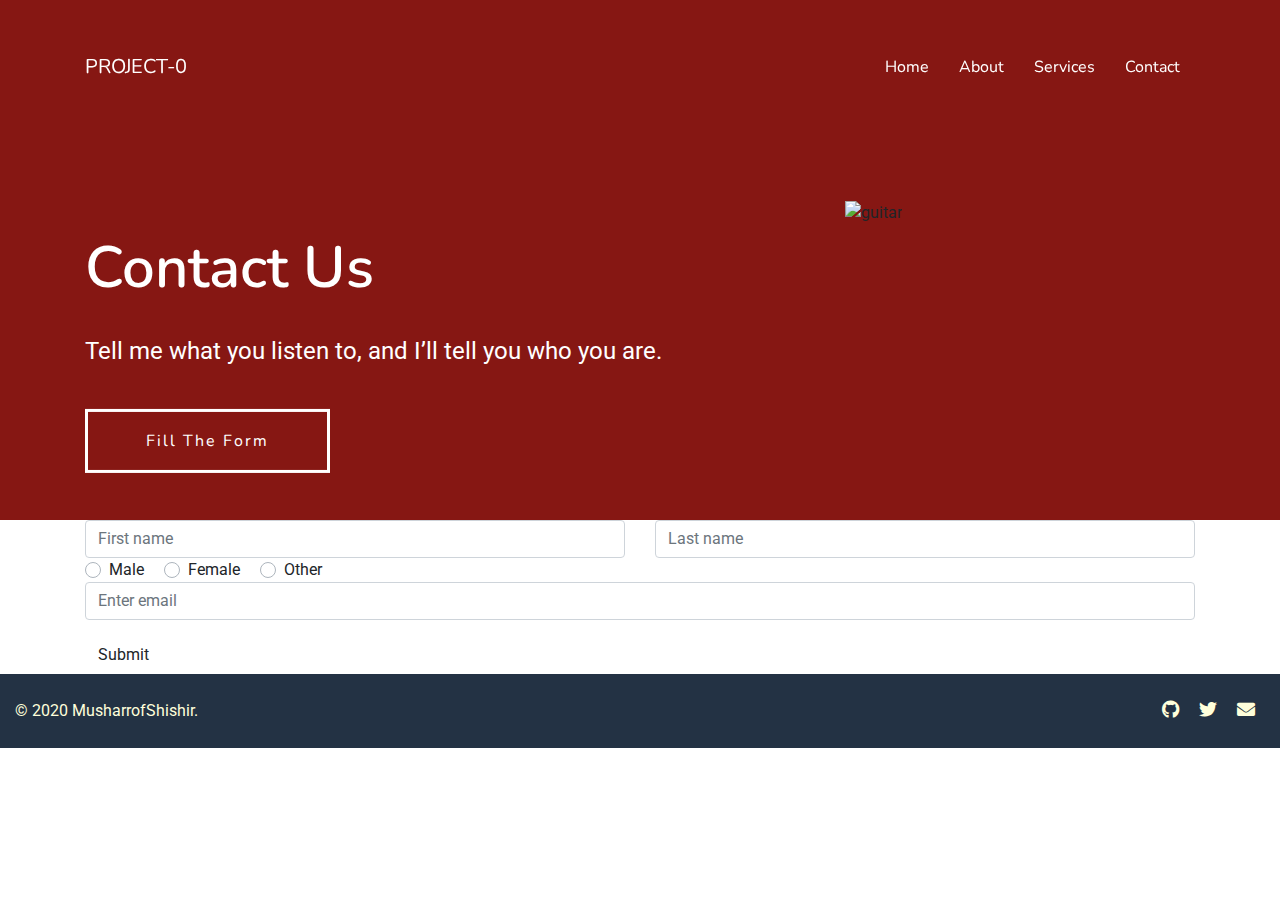
==== contact.html @ 7a2568e7 "updated file,includes a form" ====
<!DOCTYPE html>
<html lang="en">

<head>
    <meta charset="UTF-8">
    <meta name="viewport" content="width=device-width, initial-scale=1.0">
    <meta http-equiv="X-UA-Compatible" content="ie=edge">
    <title>Project0</title>
    <!-- Bootstrap CSS -->
    <link rel="stylesheet" href="assets/plugins/css/bootstrap.min.css">
    <!-- Fontawesome -->
    <link rel="stylesheet" href="assets/plugins/css/fontawesome.min.css">
    <link rel="stylesheet" href="assets/css/all.min.css">
    <!-- Fonts -->
    <link
        href="https://fonts.googleapis.com/css2?family=Roboto:ital,wght@0,100;0,300;0,400;0,500;0,700;0,900;1,100;1,300;1,400;1,500;1,700;1,900&display=swap"
        rel="stylesheet">
    <link
        href="https://fonts.googleapis.com/css2?family=Nunito:ital,wght@0,200;0,300;0,400;0,600;0,700;0,800;0,900;1,200;1,300;1,400;1,600;1,700;1,800;1,900&display=swap"
        rel="stylesheet">
    <!-- Custom CSS -->
    <link rel="stylesheet" href="assets/css/style.css">
</head>

<body>
    <header>
        <nav class="navbar navbar-expand-lg navbar-light fixed-top custom-navbar">
            <div class="container">
                <a class="navbar-brand" href="#">PROJECT-0</a>
                <button class="navbar-toggler" type="button" data-toggle="collapse"
                    data-target="#navbarSupportedContent" aria-controls="navbarSupportedContent" aria-expanded="false"
                    aria-label="Toggle navigation">
                    <span class="navbar-toggler-icon"></span>
                </button>
                <div class="collapse navbar-collapse" id="navbarSupportedContent">
                    <ul class="navbar-nav ml-auto">
                        <li class="nav-item active">
                            <a class="nav-link" href="index.html">Home <span class="sr-only">(current)</span></a>
                        </li>
                        <li class="nav-item">
                            <a class="nav-link" href="about.html">About</a>
                        </li>
                        <li class="nav-item">
                            <a class="nav-link" href="services.html">Services</a>
                        </li>
                        <li class="nav-item">
                            <a class="nav-link" href="contact.html">Contact</a>
                        </li>
                    </ul>
                </div>
            </div>
        </nav>
    </header>
    <section class="header-wrapper" id="contact-header">
        <div class="header-wrap">
            <div class="container">
                <div class="row">
                    <div class="col-md-7 col-sm-6">
                        <div class="header-content">
                            <div class="section-header">
                                <h2>Contact Us</h2>
                                <p>Tell me what you listen to, and I’ll tell you who you are.</p>
                                <a href="#contactForm" class="custom-btn">Fill The Form</a>
                            </div>
                        </div>
                    </div>
                    <div class="col-md-4 col-sm-6 ml-auto">
                        <div class="img-content">
                            <img src="assets/images/p6.jpg" alt="guitar" class="img-fluid">
                        </div>
                    </div>
                </div>
            </div>
        </div>
    </section>
    <section class="contact-wrapper">
        <div class="contact-wrap">
            <div class="container">
                <div class="row">
                    <div class="col-md-12">
                        <div id="contactForm" class="contact-form">
                            <form action="">
                                <div class="row">
                                    <div class="col">
                                        <input type="text" class="form-control" placeholder="First name">
                                    </div>
                                    <div class="col">
                                        <input type="text" class="form-control" placeholder="Last name">
                                    </div>
                                </div>
                                <div class="custom-control custom-radio custom-control-inline">
                                    <input type="radio" id="customRadioInline1" name="customRadioInline1"
                                        class="custom-control-input">
                                    <label class="custom-control-label" for="customRadioInline1">Male</label>
                                </div>
                                <div class="custom-control custom-radio custom-control-inline">
                                    <input type="radio" id="customRadioInline2" name="customRadioInline1"
                                        class="custom-control-input">
                                    <label class="custom-control-label" for="customRadioInline2">Female</label>
                                </div>
                                <div class="custom-control custom-radio custom-control-inline">
                                    <input type="radio" id="customRadioInline3" name="customRadioInline1"
                                        class="custom-control-input">
                                    <label class="custom-control-label" for="customRadioInline3">Other</label>
                                </div>
                                <div class="form-group">
                                    <input type="email" class="form-control" id="exampleInputEmail1"
                                        aria-describedby="emailHelp" placeholder="Enter email">
                                </div>
                                <button type="submit" class="btn custom-btn2">Submit</button>
                            </form>

                        </div>
                    </div>
                </div>
            </div>
        </div>
    </section>
    <footer>
        <div class="footer-wrap">
            <div class="container-fluid">
                <div class="row">
                    <div class="col-md-6">
                        <div class="footer-content">
                            <div class="copyright">
                                <p>&copy; 2020 MusharrofShishir.</p>
                            </div>
                        </div>
                    </div>
                    <div class="col-md-6">
                        <div class="footer-content">
                            <div class="social">
                                <ul>
                                    <li> <a target="_blank" href="https://github.com/musharrofshishir"
                                            class="fab fa-github"></a> </li>
                                    <li> <a target="_blank" href="https://twitter.com/MusharrofShish1"
                                            class="fab fa-twitter"></a> </li>
                                    <li> <a target="_blank" href="mailto:musharrofshishir@gmail.com"
                                            class="fa fa-envelope"></a> </li>
                                </ul>
                            </div>
                        </div>
                    </div>
                </div>
            </div>
        </div>
    </footer>
    <!-- jQuery -->
    <script src="assets/plugins/js/jquery-3.4.0.min.js"></script>
    <!-- Bootstrap -->
    <script src="assets/plugins/js/bootstrap.bundle.min.js"></script>
    <!-- Fontawesome -->
    <script src="assets/plugins/js/fontawesome.min.js"></script>
    <!-- Custom JS -->
    <script src="assets/js/custom.js"></script>
</body>

</html>
---- assets/css/style.css ----
* {
  padding: 0;
  margin: 0;
}

body {
  height: 100%;
}

.custom-navbar {
  padding-top: 40px;
  padding-bottom: 20px;
}

.custom-navbar .navbar-brand, .custom-navbar .nav-link {
  color: #ffffff !important;
  font-family: "Nunito", sans-serif;
}

.custom-navbar .nav-link {
  padding: 15px !important;
  -webkit-transition: .2s all;
  transition: .2s all;
}

.custom-navbar .nav-link:hover {
  background-color: #ffffff;
  color: black !important;
  -webkit-transition-timing-function: linear;
          transition-timing-function: linear;
}

@media (max-width: 575px) {
  .custom-navbar .nav-link {
    color: #ffffff;
  }
  .custom-navbar .navbar-toggler {
    padding: .45rem .65rem;
    font-size: 1.25rem;
    line-height: 1;
    background-color: #ffffff;
    border: 1px solid #ffffff;
    border-radius: .25rem;
    outline: none;
  }
  .custom-navbar .navbar-nav {
    text-align: center;
    background-color: #650804;
    margin-top: 20px;
  }
}

.section-header h2 {
  font-family: "Nunito", sans-serif;
  font-size: 58px;
  font-weight: 600;
  color: #ffffff;
  margin-bottom: 30px;
}

.section-header p {
  font-family: "Roboto", sans-serif;
  font-size: 24px;
  font-weight: 400;
  color: #ffffff;
  margin-bottom: 60px;
}

@media (max-width: 575px) {
  .section-header h2 {
    font-size: 38px;
  }
  .section-header p {
    font-size: 18px;
  }
}

.custom-btn {
  text-decoration: none;
  color: #ffffff;
  letter-spacing: 2px;
  border: 3px solid #ffffff;
  padding: 18px 58px;
  font-family: "Nunito", sans-serif;
  -webkit-transition: .2s all;
  transition: .2s all;
}

.custom-btn:hover {
  color: black;
  text-decoration: none;
  background-color: #ffffff;
  -webkit-transition-timing-function: ease-in-out;
          transition-timing-function: ease-in-out;
}

@media (max-width: 575px) {
  .custom-btn {
    padding: 16px 44px;
  }
}

.header-wrapper {
  padding: 100px 0;
  padding-top: 200px;
  background-color: #861713;
}

.header-wrapper .header-wrap .header-content {
  -webkit-transform: translateY(calc( 100% - 85%));
          transform: translateY(calc( 100% - 85%));
}

@media (max-width: 575px) {
  .header-wrapper {
    padding-top: 120px;
  }
  .header-wrapper .img-content {
    margin-top: 120px;
  }
}

.second-wrapper {
  background-color: black;
  padding: 200px 0;
  padding-top: 200px;
}

.second-wrapper .second-wrap .second-content {
  -webkit-transform: translateY(calc( 100% - 85%));
          transform: translateY(calc( 100% - 85%));
}

@media (max-width: 575px) {
  .second-wrapper {
    padding-top: 120px;
  }
}

.third-wrapper {
  padding: 100px 0;
  padding-top: 200px;
  background-color: #321d23;
}

.third-wrapper .third-wrap .third-content {
  -webkit-transform: translateY(calc( 100% - 85%));
          transform: translateY(calc( 100% - 85%));
}

@media (max-width: 575px) {
  .third-wrapper {
    padding-top: 120px;
  }
  .third-wrapper .img-content {
    margin-top: 120px;
  }
}

footer {
  padding: 25px 0;
  background-color: #233244;
  color: #ffffdb;
}

footer .copyright p {
  font-family: "Roboto", sans-serif;
  margin: 0;
}

footer .footer-content .social {
  display: -webkit-box;
  display: -ms-flexbox;
  display: flex;
  place-content: flex-end;
}

footer .footer-content .social ul {
  display: -webkit-inline-box;
  display: -ms-inline-flexbox;
  display: inline-flex;
  margin: 0;
}

footer .footer-content .social ul li {
  list-style-type: none;
  padding: 0 10px;
}

footer .footer-content .social ul li a {
  text-decoration: none;
  font-size: 18px;
  color: #ffffdb !important;
  -webkit-transition: .2s all;
  transition: .2s all;
}

footer .footer-content .social ul li a:hover {
  color: #ffffff !important;
  -webkit-transition-timing-function: linear;
          transition-timing-function: linear;
}
/*# sourceMappingURL=style.css.map */
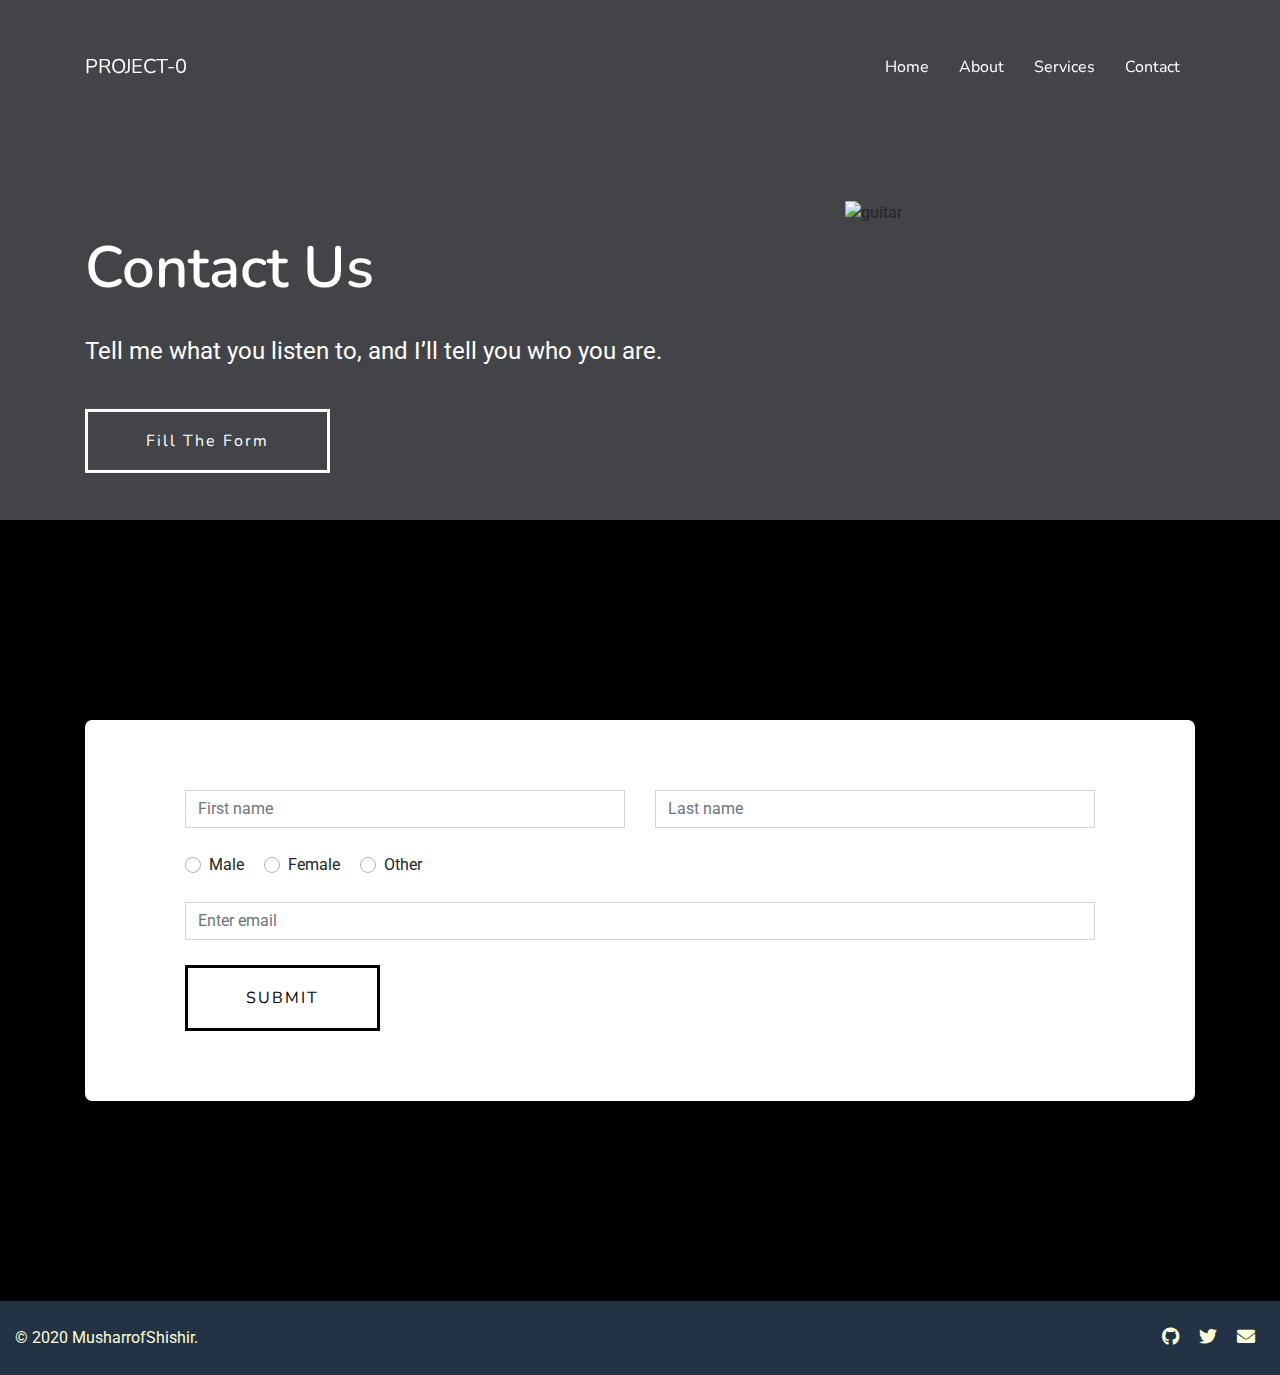
==== commit ad278d99: "Update contact.html" ====
--- a/contact.html
+++ b/contact.html
@@ -26,7 +26,7 @@
     <header>
         <nav class="navbar navbar-expand-lg navbar-light fixed-top custom-navbar">
             <div class="container">
-                <a class="navbar-brand" href="#">PROJECT-0</a>
+                <a class="navbar-brand" href="index.html">PROJECT-0</a>
                 <button class="navbar-toggler" type="button" data-toggle="collapse"
                     data-target="#navbarSupportedContent" aria-controls="navbarSupportedContent" aria-expanded="false"
                     aria-label="Toggle navigation">
@@ -107,7 +107,7 @@
                                     <input type="email" class="form-control" id="exampleInputEmail1"
                                         aria-describedby="emailHelp" placeholder="Enter email">
                                 </div>
-                                <button type="submit" class="btn custom-btn2">Submit</button>
+                                <button type="submit" class="btn custom-btn2">SUBMIT</button>
                             </form>
 
                         </div>
--- a/assets/css/style.css
+++ b/assets/css/style.css
@@ -5,6 +5,10 @@
 
 body {
   height: 100%;
+}
+
+html {
+  scroll-behavior: smooth;
 }
 
 .custom-navbar {
@@ -75,7 +79,7 @@
   }
 }
 
-.custom-btn {
+.custom-btn, .custom-btn2 {
   text-decoration: none;
   color: #ffffff;
   letter-spacing: 2px;
@@ -86,7 +90,7 @@
   transition: .2s all;
 }
 
-.custom-btn:hover {
+.custom-btn:hover, .custom-btn2:hover {
   color: black;
   text-decoration: none;
   background-color: #ffffff;
@@ -95,7 +99,7 @@
 }
 
 @media (max-width: 575px) {
-  .custom-btn {
+  .custom-btn, .custom-btn2 {
     padding: 16px 44px;
   }
 }
@@ -120,19 +124,19 @@
   }
 }
 
-.second-wrapper {
+.second-wrapper, .contact-wrapper {
   background-color: black;
   padding: 200px 0;
   padding-top: 200px;
 }
 
-.second-wrapper .second-wrap .second-content {
+.second-wrapper .second-wrap .second-content, .contact-wrapper .second-wrap .second-content {
   -webkit-transform: translateY(calc( 100% - 85%));
           transform: translateY(calc( 100% - 85%));
 }
 
 @media (max-width: 575px) {
-  .second-wrapper {
+  .second-wrapper, .contact-wrapper {
     padding-top: 120px;
   }
 }
@@ -200,4 +204,106 @@
   -webkit-transition-timing-function: linear;
           transition-timing-function: linear;
 }
+
+#about-header {
+  background-color: #ef8ad2;
+}
+
+#service-header {
+  background-color: #071012;
+}
+
+#service-header .service-table table {
+  color: #ffffff;
+  width: 100%;
+  border-collapse: separate;
+}
+
+#service-header .service-table table tr {
+  font-family: "Roboto", sans-serif;
+}
+
+#service-header .service-table table tr th {
+  font-family: "Nunito", sans-serif;
+  font-size: 24px;
+  padding: 10px 0;
+}
+
+#service-header .service-table table tr td {
+  margin: 10px 0;
+  padding: 5px;
+}
+
+#service-header .service-table table tr:nth-child(even) {
+  background-color: #4d4b4b3b;
+}
+
+.custom-btn2 {
+  color: #060505;
+  border: 3px solid #000000;
+  border-radius: 0;
+}
+
+.custom-btn2:hover {
+  color: #ffffff;
+  text-decoration: none;
+  background-color: black;
+  -webkit-transition-timing-function: ease-in-out;
+          transition-timing-function: ease-in-out;
+}
+
+#contact-header {
+  background-color: #434447;
+}
+
+.contact-wrapper .contact-wrap .contact-form form {
+  background-color: #ffffff;
+  border-radius: 7px;
+  padding: 70px 100px;
+}
+
+.contact-wrapper .contact-wrap .contact-form form input[type="text"], .contact-wrapper .contact-wrap .contact-form form input[type="email"] {
+  border-radius: 0px;
+  margin-bottom: 25px;
+}
+
+.contact-wrapper .contact-wrap .contact-form form input[type="text"]::-webkit-input-placeholder, .contact-wrapper .contact-wrap .contact-form form input[type="email"]::-webkit-input-placeholder {
+  font-family: "Roboto", sans-serif;
+}
+
+.contact-wrapper .contact-wrap .contact-form form input[type="text"]:-ms-input-placeholder, .contact-wrapper .contact-wrap .contact-form form input[type="email"]:-ms-input-placeholder {
+  font-family: "Roboto", sans-serif;
+}
+
+.contact-wrapper .contact-wrap .contact-form form input[type="text"]::-ms-input-placeholder, .contact-wrapper .contact-wrap .contact-form form input[type="email"]::-ms-input-placeholder {
+  font-family: "Roboto", sans-serif;
+}
+
+.contact-wrapper .contact-wrap .contact-form form input[type="text"]::placeholder, .contact-wrapper .contact-wrap .contact-form form input[type="email"]::placeholder {
+  font-family: "Roboto", sans-serif;
+}
+
+.contact-wrapper .contact-wrap .contact-form form input[type="text"]:focus, .contact-wrapper .contact-wrap .contact-form form input:focus[type="email"] {
+  border-color: #40fa57;
+  -webkit-box-shadow: none;
+          box-shadow: none;
+  outline: none;
+}
+
+.contact-wrapper .contact-wrap .contact-form form label {
+  font-family: "Roboto", sans-serif;
+}
+
+.contact-wrapper .contact-wrap .contact-form form input[type="email"] {
+  margin-top: 25px;
+}
+
+.contact-wrapper .contact-wrap .contact-form form .custom-control-input:checked ~ .custom-control-label::before {
+  color: #fff;
+  border-color: #4bff72;
+  background-color: #40ff57;
+  -webkit-box-shadow: none;
+          box-shadow: none;
+  outline: none;
+}
 /*# sourceMappingURL=style.css.map */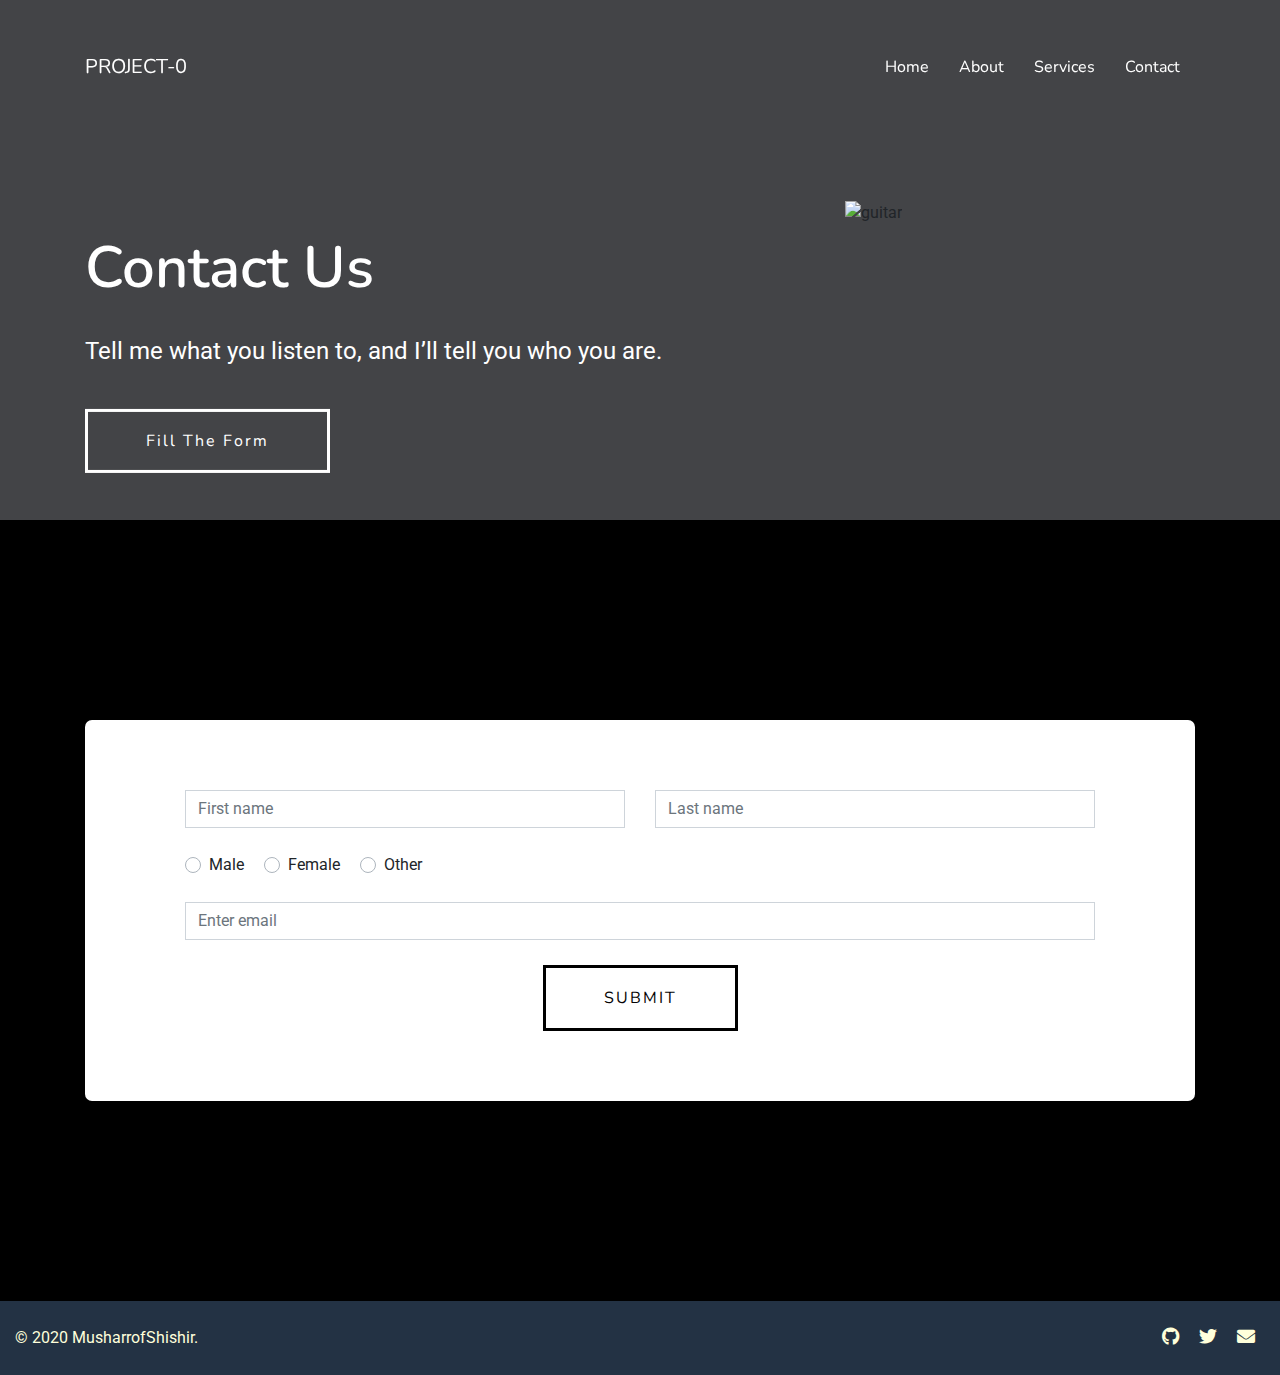
==== commit 59104b7a: "updated" ====
--- a/contact.html
+++ b/contact.html
@@ -60,7 +60,9 @@
                             <div class="section-header">
                                 <h2>Contact Us</h2>
                                 <p>Tell me what you listen to, and I’ll tell you who you are.</p>
-                                <a href="#contactForm" class="custom-btn">Fill The Form</a>
+                                <div class="buttonn">
+                                    <a href="#contactForm" class="custom-btn">Fill The Form</a>
+                                </div>
                             </div>
                         </div>
                     </div>
@@ -107,7 +109,9 @@
                                     <input type="email" class="form-control" id="exampleInputEmail1"
                                         aria-describedby="emailHelp" placeholder="Enter email">
                                 </div>
-                                <button type="submit" class="btn custom-btn2">SUBMIT</button>
+                                <div class="buttonn">
+                                    <button type="submit" class="btn custom-btn2">SUBMIT</button>
+                                </div>
                             </form>
 
                         </div>
--- a/assets/css/style.css
+++ b/assets/css/style.css
@@ -49,7 +49,7 @@
   }
   .custom-navbar .navbar-nav {
     text-align: center;
-    background-color: #650804;
+    background-color: #233244;
     margin-top: 20px;
   }
 }
@@ -71,11 +71,22 @@
 }
 
 @media (max-width: 575px) {
+  .section-header {
+    margin-bottom: 50px;
+  }
   .section-header h2 {
-    font-size: 38px;
+    font-size: 36px;
+    text-align: center;
   }
   .section-header p {
-    font-size: 18px;
+    font-size: 16px;
+    text-align: center;
+  }
+}
+
+@media (max-width: 575px) {
+  .buttonn {
+    text-align: center;
   }
 }
 
@@ -117,10 +128,10 @@
 
 @media (max-width: 575px) {
   .header-wrapper {
-    padding-top: 120px;
+    padding-top: 100px;
   }
   .header-wrapper .img-content {
-    margin-top: 120px;
+    margin-top: 80px;
   }
 }
 
@@ -137,7 +148,11 @@
 
 @media (max-width: 575px) {
   .second-wrapper, .contact-wrapper {
-    padding-top: 120px;
+    padding-top: 100px;
+    padding-bottom: 100px;
+  }
+  .second-wrapper .img-content, .contact-wrapper .img-content {
+    margin-bottom: 80px;
   }
 }
 
@@ -154,10 +169,10 @@
 
 @media (max-width: 575px) {
   .third-wrapper {
-    padding-top: 120px;
+    padding-top: 60px;
   }
   .third-wrapper .img-content {
-    margin-top: 120px;
+    margin-top: 100px;
   }
 }
 
@@ -205,8 +220,24 @@
           transition-timing-function: linear;
 }
 
+@media (max-width: 575px) {
+  footer .footer-content {
+    text-align: center;
+  }
+  footer .footer-content .social {
+    place-content: center;
+    margin-top: 15px;
+  }
+}
+
 #about-header {
   background-color: #ef8ad2;
+}
+
+@media (max-width: 575px) {
+  #about-header .img-content {
+    margin-top: 40px;
+  }
 }
 
 #service-header {
@@ -236,6 +267,12 @@
 
 #service-header .service-table table tr:nth-child(even) {
   background-color: #4d4b4b3b;
+}
+
+@media (max-width: 575px) {
+  #service-header .service-table {
+    margin-bottom: 80px;
+  }
 }
 
 .custom-btn2 {
@@ -306,4 +343,11 @@
           box-shadow: none;
   outline: none;
 }
+
+.contact-wrapper .contact-wrap .contact-form form .buttonn {
+  display: -webkit-box;
+  display: -ms-flexbox;
+  display: flex;
+  place-content: center;
+}
 /*# sourceMappingURL=style.css.map */